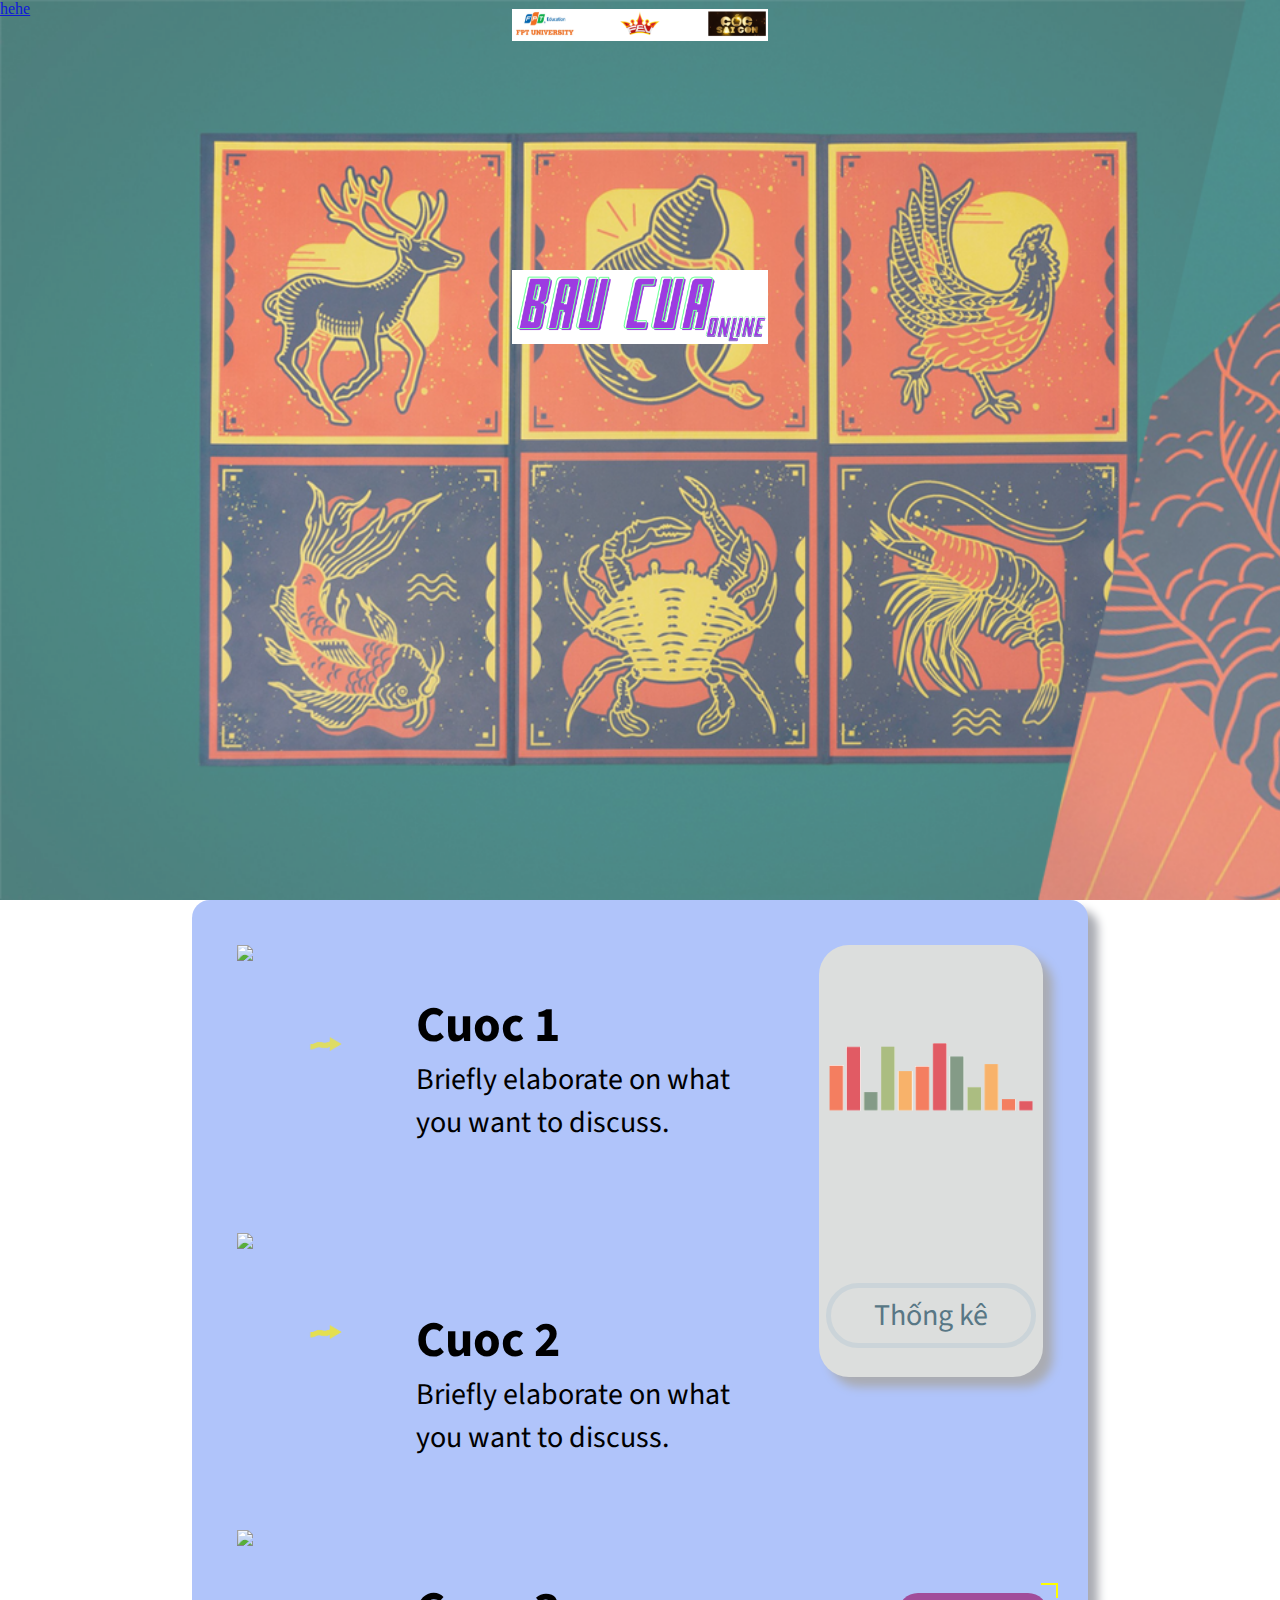
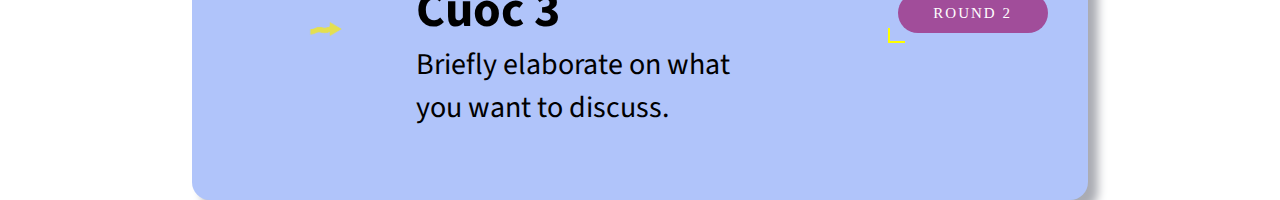
==== index.html @ b147c450 "Add files via upload" ====
<!DOCTYPE html>
<html>

<head>
  <title>Weiben - Wheel of fortune</title>
  <meta charset="UTF-8" />
  <link rel="stylesheet" type="text/css" href="styles.css" />
  <link href="https://fonts.googleapis.com/css2?family=Source+Sans+Pro:ital,wght@1,300;1,400&display=swap"
    rel="stylesheet">
</head>

<body>
  <div class="title">
    <img src="logo.png" class="logo" alt="">
    <img src="name.png" class="name" alt="">
    <a href="#ohye">hehe</a>
  </div>
  <div class="all" id="ohye">
    <div class="text1">
      <div class="text1_1">Cuoc 1</div>
      <div class="text1_2">Briefly elaborate on what you want to discuss. </div>
    </div>
    <div class="text2">
      <div class="text2_1">Cuoc 2</div>
      <div class="text2_2">Briefly elaborate on what you want to discuss. </div>
    </div>
    <div class="text3">
      <div class="text3_1">Cuoc 3</div>
      <div class="text3_2">Briefly elaborate on what you want to discuss. </div>
    </div>
    <div id="app">
      <img class="marker" src="arrow.png" />
      <img class="wheel button wheelstyle" src="wheel.png" />
    </div>
    <div id="app">
      <img class="marker1" src="arrow.png" />
      <img class="wheel1 button1 wheelstyle1" src="wheel.png" />
      <!-- <img class="button1" src="button.png" /> -->
    </div>
    <div id="app">
      <img class="marker2" src="arrow.png" />
      <img class="wheel2 button2 wheelstyle2" src="wheel.png" />
      <!-- <img class="button1" src="button.png" /> -->
    </div>
    <div class="manage">
      <!-- <img src="gif1.gif" class="gif" alt="">
      <img src="frame1.png" class="frame" alt="">
      <div class="huhu">
        <a
          href="https://www.appsheet.com/start/6a6e23cd-25b6-41ff-a6aa-633f7705a1fa#appName=BauCua-5562614&group=%5B%5D&sort=%5B%7B%22Column%22%3A%22So+Du%22%2C%22Order%22%3A%22Ascending%22%7D%5D&table=Form+responses+1&view=Form+responses+1">
          <p>Thống kê</p>
          <div class="hoverBtn"></div>
          <div class="hoverBtn-bottom"></div>
        </a>

      </div>
      <div class="wrapper">
        <a class="hihi" href="index2.html"> Round 2</a>
      </div> -->
      <div class="thongke">
        <img src="gif1.gif" class="gif" alt="">
        <div class="huhu">
          <a
            href="https://www.appsheet.com/start/6db0cbfc-b199-403d-b936-9f749cabc401#appName=B%E1%BA%A7uCua-5562614&group=%5B%5D&page=fastTable&sort=%5B%7B%22Column%22%3A%22S%E1%BB%91+D%C6%B0%22%2C%22Order%22%3A%22Ascending%22%7D%5D&table=Form+responses+1&view=Form+responses+1">
            <p>Thống kê</p>
            <div class="hoverBtn"></div>
            <div class="hoverBtn-bottom"></div>
          </a>
        </div>
      </div>
      <div class="wrapper">
        <a class="hihi" href="index2.html"> Round 2</a>
      </div> 
    </div>
  </div>


  <script src="script.js"></script>
</body>

</html>
---- styles.css ----
.title {
  position: absolute;
  top: 0;
  left: 0;
  height: 100%;
  width: 100%;
  background-image: url(title.png);
  background-size: cover;
}
.logo {
  position: absolute;
  top: 1%;
  left: 40%;
  width: 20%;
}
.name {
  position: absolute;
  width: 20%;
  left: 40%;
  top: 30%;
}
.all {
  position: absolute;
  left: 15%;
  top: 100%;
  background-color: #b0c4fa;
  height: 100%;
  width: 70%;
  border-radius: 2%;
  box-shadow: 10px 10px 10px rgb(170, 172, 179);
}
/* #app {
    width: 400px;
    height: 400px;
    margin-top: 10%;
    position: absolute;
    background-color: blueviolet;
  } */
  .text1 {
    font-family: Source Sans Pro;
    position: absolute;
    width: 40%;
    height: 15%;
    left: 25%;
    top: 10%;
  }
  .text1_1 {
    position: absolute;
    font-size: 50px;
    font-weight: bold;
  }
  .text1_2 {
    position: absolute;
    top: 50%;
    font-size: 30px;
  }
  .text2 {
    font-family: Source Sans Pro;
    position: absolute;
    width: 40%;
    height: 15%;
    left: 25%;
    top: 45%;
  }
  .text2_1 {
    position: absolute;
    font-size: 50px;
    font-weight: bold;
  }
  .text2_2 {
    position: absolute;
    top: 50%;
    font-size: 30px;
  }
  .text3 {
    font-family: Source Sans Pro;
    position: absolute;
    width: 40%;
    height: 15%;
    left: 25%;
    top: 75%;
  }
  .text3_1 {
    position: absolute;
    font-size: 50px;
    font-weight: bold;
  }
  .text3_2 {
    position: absolute;
    top: 50%;
    font-size: 30px;
  }
  .marker {
    position: absolute;
    width: 4%;
    left: 13%;
    top: 14%;
    z-index: 2;
    transform: rotate(deg);
    opacity: 80%;
  }
  .marker1 {
    position: absolute;
    width: 4%;
    left: 13%;
    top: 46%;
    z-index: 2;
    transform: rotate(deg);
    opacity: 90%;
  }
  .marker2 {
    position: absolute;
    width: 4%;
    left: 13%;
    top: 79%;
    z-index: 2;
    transform: rotate(deg);
    opacity: 90%;
  }
  
  .wheelstyle {
    position: absolute;
    top: 5%;
    left: 5%;
    height: 25%;
    width: auto;
  }
  .wheelstyle1 {
    position: absolute;
    height: 25%;
    left: 5%;
    width: auto;
    top: 37%;
  }
  .wheelstyle2 {
    position: absolute;
    height: 25%;
    left: 5%;
    width: auto;
    top: 70%;
  }
  .manage {
    position: absolute;
    /* background-color: blueviolet; */
    right: 5%;
    top: 5%;
    height: 80%;
    width: 25%;
  }

.thongke {
  position: absolute;
  width: 100%;
  height: 60%;
  background-color: #dcdedd;
  border-radius: 30px;
  box-shadow: 10px 10px 10px rgb(170, 172, 179);
}


.gif {
  position: absolute;
  width: 100%;
  right: 0;
  top: 5%;
}
.frame2 {
  position: absolute;
  width: 50%;
  top: 50%;
  left: 25%;
}
.frame3 {
  position: absolute;
  width: 50%;
  top: 80%;
  left: 25%;
}
a:hover {
  opacity: 0.8;
}
  /* .button1 {
    position: absolute;
    display: block;
    width:7%;
    top: 10%;
    left: 30%;
    cursor: pointer;
  }
  
  .button1:hover {
    opacity: 0.8;
  }
   */
  .blur {
    animation: blur 10s;
  }
  
  @keyframes blur {
    0% {
      filter: blur(1.5px);
    }
    80% {
      filter: blur(1.5px);
    }
    100% {
      filter: blur(0px);
    }
  }
  

 
.huhu {
  width: 200px;
  margin: 100px auto;
  position: relative;
  border: solid 5px #cbd4d9;
  height: 55px;
  -webkit-border-radius: 50px;
  -moz-border-radius: 50px;
  border-radius: 50px;
  top: 55%;
}
.huhu:hover .hoverBtn:before, .huhu:hover .hoverBtn:after {
  opacity: 1;
  -webkit-animation: open 0.4s;
  /* Chrome, Safari, Opera */
  animation: open 0.4s;
  animation-fill-mode: forwards;
  animation-timing-function: cubic-bezier(0.39, 0.575, 0.565, 1);
  animation-direction: normal;
}
.huhu:hover .hoverBtn-bottom:before, .huhu:hover .hoverBtn-bottom:after {
  opacity: 1;
  -webkit-animation: openB 0.4s;
  /* Chrome, Safari, Opera */
  animation: openB 0.4s;
  animation-delay: 0.4s;
  animation-fill-mode: forwards;
  animation-timing-function: cubic-bezier(0.39, 0.575, 0.565, 1);
  animation-direction: normal;
}
.huhu p {
  position: absolute;
  top: 0;
  left: 0;
  right: 0;
  margin: 0 auto;
  text-align: center;
  color: #587785;
  font-family: "Source Sans Pro", sans-serif;
  font-size: 30px;
  line-height: 55px;
}

.hoverBtn {
  width: 100%;
  height: 55px;
  position: absolute;
  top: -1px;
}
.hoverBtn:before {
  position: absolute;
  content: "";
  height: 0;
  width: 0;
  display: block;
  opacity: 0;
  border-top: solid 5px #517180;
  border-left: solid 5px #517180;
  -webkit-border-top-left-radius: 50px;
  -moz-border-top-left-radius: 50px;
  border-top-left-radius: 50px;
  -webkit-border-bottom-left-radius: 50px;
  -moz-border-bottom-left-radius: 50px;
  border-bottom-left-radius: 50px;
  right: 100px;
}
.hoverBtn:after {
  position: absolute;
  content: "";
  height: 0;
  width: 0;
  display: block;
  opacity: 0;
  border-top: solid 5px #517180;
  border-right: solid 5px #517180;
  -webkit-border-top-right-radius: 50px;
  -moz-border-top-right-radius: 50px;
  border-top-right-radius: 50px;
  -webkit-border-bottom-right-radius: 50px;
  -moz-border-bottom-right-radius: 50px;
  border-bottom-right-radius: 50px;
  left: 100px;
}

.hoverBtn-bottom {
  width: 100%;
  height: 55px;
  position: absolute;
}
.hoverBtn-bottom:before {
  position: absolute;
  content: "";
  height: 0;
  width: 0;
  display: block;
  opacity: 0;
  height: 55px;
  border-bottom: solid 5px #517180;
  -webkit-border-top-right-radius: 50px;
  -moz-border-top-right-radius: 50px;
  border-top-right-radius: 50px;
  -webkit-border-bottom-right-radius: 50px;
  -moz-border-bottom-right-radius: 50px;
  border-bottom-right-radius: 50px;
  right: 0;
}
.hoverBtn-bottom:after {
  position: absolute;
  content: "";
  height: 0;
  width: 0;
  display: block;
  opacity: 0;
  height: 55px;
  border-bottom: solid 5px #517180;
  -webkit-border-top-left-radius: 50px;
  -moz-border-top-left-radius: 50px;
  border-top-left-radius: 50px;
  -webkit-border-bottom-left-radius: 50px;
  -moz-border-bottom-left-radius: 50px;
  border-bottom-left-radius: 50px;
  left: 0;
}

p.credits {
  text-align: center;
  font-family: "Source Sans Pro", sans-serif;
  color: #888;
  font-size: 16px;
}

@keyframes open {
  0% {
    width: 0;
    height: 0;
  }
  50% {
    width: 100px;
    height: 0;
  }
  100% {
    width: 100px;
    height: 55px;
  }
}
@keyframes openB {
  0% {
    width: 0px;
  }
  100% {
    width: 100px;
  }
}

.wrapper{
  position: absolute;
  left: 35%;
  /* transform: translate(-50%, -50%); */
  top: 90%;
}

.hihi{
  display: block;
  width: 150px;
  line-height: 40px;
  background: rgb(161, 77, 154);
  text-align: center;
  position: absolute;
  text-decoration: none;
  color: #fff;
  font-size: 15px;
  font-weight: 500;
  text-transform: uppercase;
  letter-spacing: 2px;
  border-radius: 50px;
}

.hihi:before,
.hihi:after{
  position: absolute;
  content: "";
  transition: all .25s;
}

.hihi:before{
  border-bottom: 2px solid yellow;
  border-left: 2px solid yellow;
  width: 10%;
  height: 33%;
  left: -10px;
  bottom: -10px;
}

.hihi:after{
  border-top: 2px solid yellow;
  border-right: 2px solid yellow;
  width: 10%;
  height: 33%;
  top: -10px;
  right: -10px;
}

.hihi:hover:before{
  width: 112%;
  height: 140%;
}

.hihi:hover:after{
  width: 112%;
  height: 140%;
}
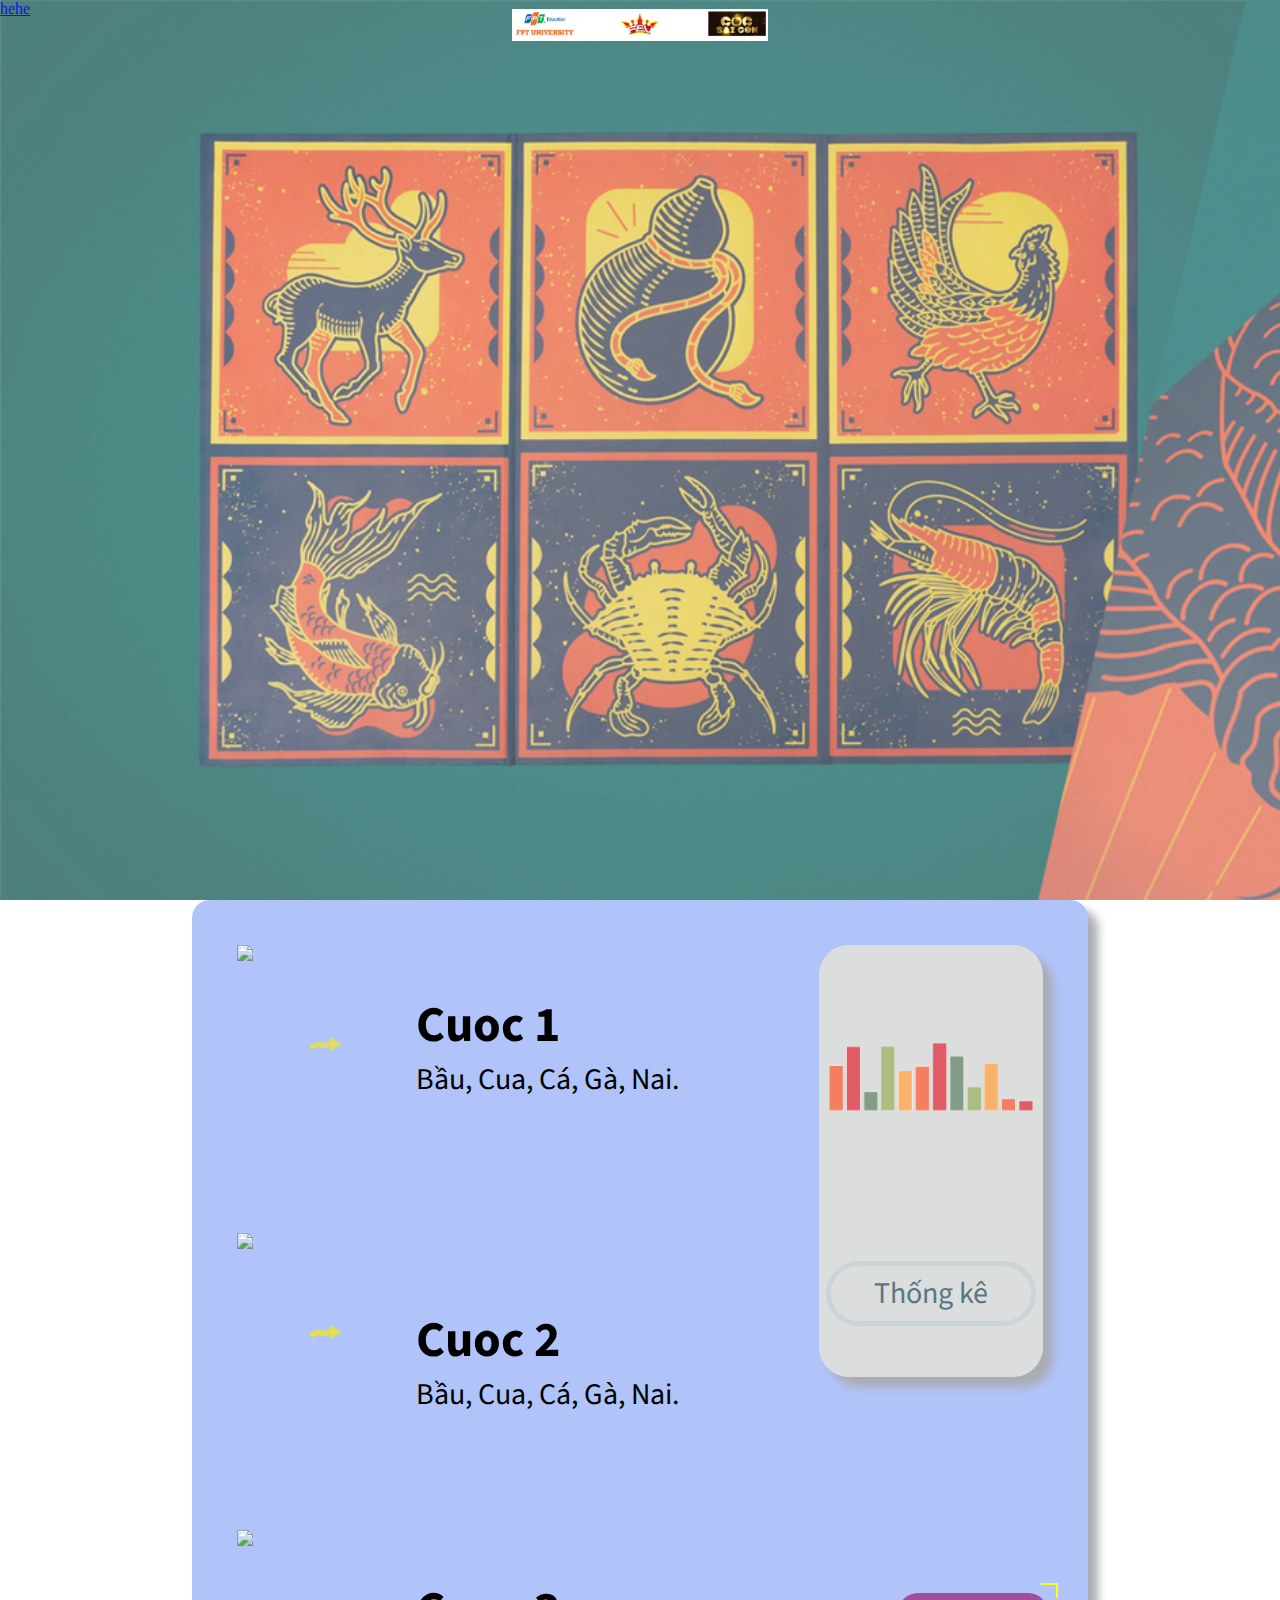
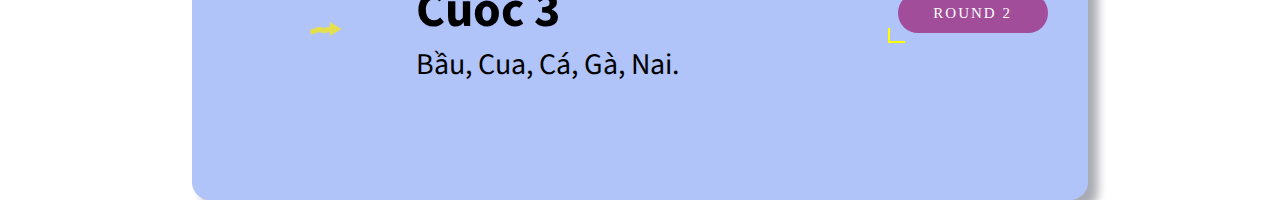
==== commit 233d2e39: "Add files via upload" ====
--- a/index.html
+++ b/index.html
@@ -2,7 +2,7 @@
 <html>
 
 <head>
-  <title>Weiben - Wheel of fortune</title>
+  <title>FPT - BauCuaTomCa</title>
   <meta charset="UTF-8" />
   <link rel="stylesheet" type="text/css" href="styles.css" />
   <link href="https://fonts.googleapis.com/css2?family=Source+Sans+Pro:ital,wght@1,300;1,400&display=swap"
@@ -12,21 +12,21 @@
 <body>
   <div class="title">
     <img src="logo.png" class="logo" alt="">
-    <img src="name.png" class="name" alt="">
+    <!-- <img src="name.png" class="name" alt=""> -->
     <a href="#ohye">hehe</a>
   </div>
   <div class="all" id="ohye">
     <div class="text1">
       <div class="text1_1">Cuoc 1</div>
-      <div class="text1_2">Briefly elaborate on what you want to discuss. </div>
+      <div class="text1_2">Bầu, Cua, Cá, Gà, Nai.</div>
     </div>
     <div class="text2">
       <div class="text2_1">Cuoc 2</div>
-      <div class="text2_2">Briefly elaborate on what you want to discuss. </div>
+      <div class="text2_2">Bầu, Cua, Cá, Gà, Nai.</div>
     </div>
     <div class="text3">
       <div class="text3_1">Cuoc 3</div>
-      <div class="text3_2">Briefly elaborate on what you want to discuss. </div>
+      <div class="text3_2">Bầu, Cua, Cá, Gà, Nai.</div>
     </div>
     <div id="app">
       <img class="marker" src="arrow.png" />
@@ -52,7 +52,7 @@
           <div class="hoverBtn"></div>
           <div class="hoverBtn-bottom"></div>
         </a>
-
+a
       </div>
       <div class="wrapper">
         <a class="hihi" href="index2.html"> Round 2</a>
@@ -61,7 +61,7 @@
         <img src="gif1.gif" class="gif" alt="">
         <div class="huhu">
           <a
-            href="https://www.appsheet.com/start/6db0cbfc-b199-403d-b936-9f749cabc401#appName=B%E1%BA%A7uCua-5562614&group=%5B%5D&page=fastTable&sort=%5B%7B%22Column%22%3A%22S%E1%BB%91+D%C6%B0%22%2C%22Order%22%3A%22Ascending%22%7D%5D&table=Form+responses+1&view=Form+responses+1">
+            href="https://www.appsheet.com/start/6caa7442-f66d-4031-9eb0-ccd5410614ef#appName=B%E1%BA%A7uCuaResponses-5562614-22-01-15&group=%5B%5D&page=fastTable&sort=%5B%7B%22Column%22%3A%22Timestamp%22%2C%22Order%22%3A%22Ascending%22%7D%5D&table=Form+responses+1&view=Form+responses+1">
             <p>Thống kê</p>
             <div class="hoverBtn"></div>
             <div class="hoverBtn-bottom"></div>
--- a/styles.css
+++ b/styles.css
@@ -219,7 +219,7 @@
   -webkit-border-radius: 50px;
   -moz-border-radius: 50px;
   border-radius: 50px;
-  top: 55%;
+  top: 50%;
 }
 .huhu:hover .hoverBtn:before, .huhu:hover .hoverBtn:after {
   opacity: 1;
